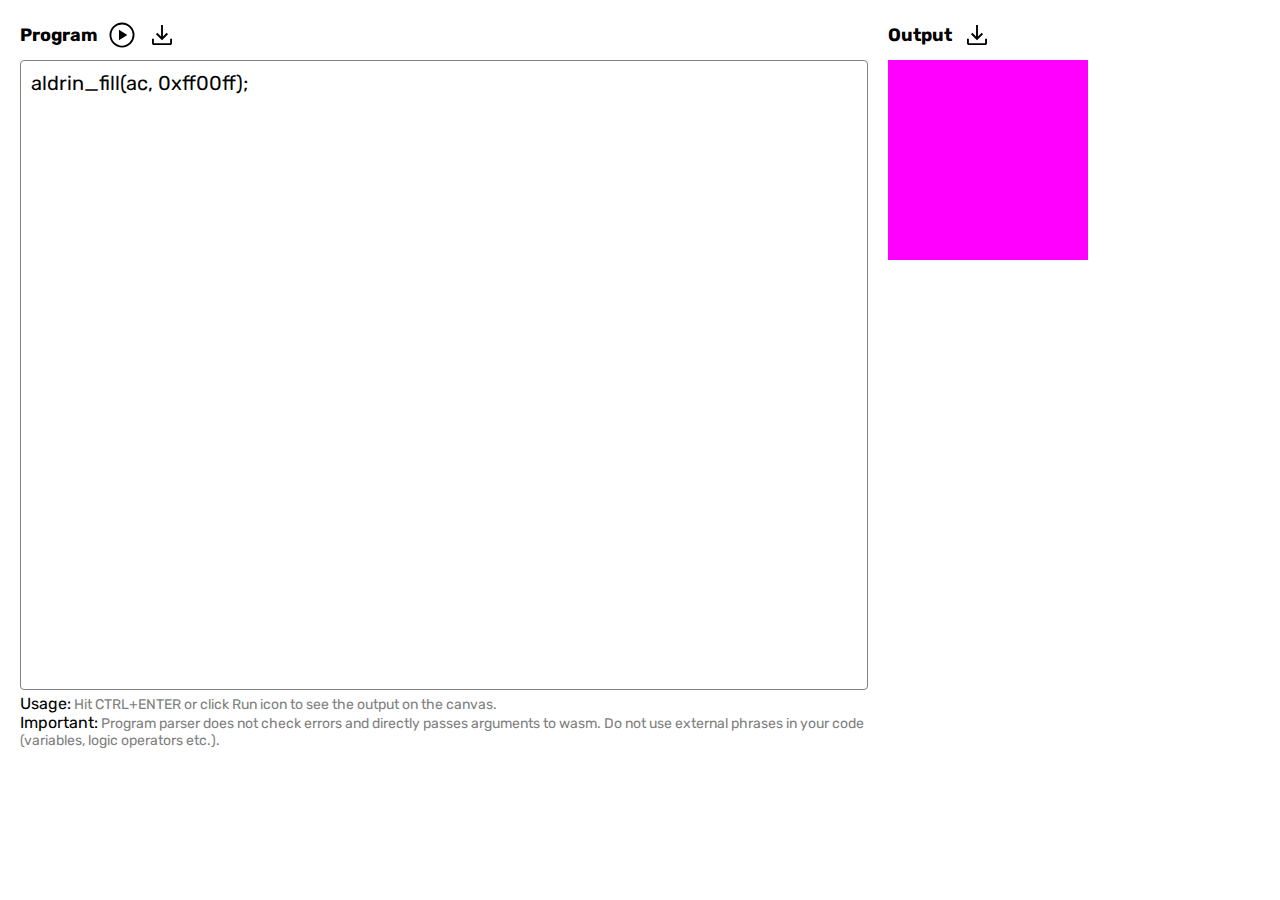
==== docs/index.html @ b250d6e6 "refactor: rename web folder to docs" ====
<!DOCTYPE html>
<html lang="en">
<head>
    <meta charset="UTF-8">
    <meta name="viewport" content="width=device-width, initial-scale=1.0">
    <title>Playground · Aldrin</title>

    <link rel="stylesheet" href="assets/main.css">
</head>
<body>
    <div>
        <div class="cont">
            <div>
                <div class="row header">
                    <h4>Program</h4>
                    <div>
                        <button title="Run" id="run">
                            <svg xmlns="http://www.w3.org/2000/svg" width="30" height="30" viewBox="0 -960 960 960"><path d="m383-310 267-170-267-170v340Zm97 230q-82 0-155-31.5t-127.5-86Q143-252 111.5-325T80-480q0-83 31.5-156t86-127Q252-817 325-848.5T480-880q83 0 156 31.5T763-763q54 54 85.5 127T880-480q0 82-31.5 155T763-197.5q-54 54.5-127 86T480-80Zm0-60q142 0 241-99.5T820-480q0-142-99-241t-241-99q-141 0-240.5 99T140-480q0 141 99.5 240.5T480-140Zm0-340Z"/></svg>
                        </button>
                    </div>
                    <div>
                        <button title="Download Code" id="download-code">
                            <svg xmlns="http://www.w3.org/2000/svg" width="30" height="30" viewBox="0 -960 960 960"><path d="M220-160q-24 0-42-18t-18-42v-143h60v143h520v-143h60v143q0 24-18 42t-42 18H220Zm260-153L287-506l43-43 120 120v-371h60v371l120-120 43 43-193 193Z"/></svg>
                        </button>
                    </div>
                </div>
                <div>
                    <div>
                        <textarea id="t" spellcheck="false">aldrin_fill(ac, 0xff00ff);</textarea>
                    </div>
                    <div class="des">
                        <div>
                            <span>Usage:</span> Hit CTRL+ENTER or click Run icon to see the output on the canvas.
                        </div>
                        <div>
                            <span>Important:</span> Program parser does not check errors and directly passes arguments to wasm.
                            Do not use external phrases in your code (variables, logic operators etc.).
                        </div>
                    </div>
                </div>
            </div>
            <div>
                <div class="row header">
                    <h4>Output</h4>
                    <div>
                        <button title="Download Image" id="download-img">
                            <svg xmlns="http://www.w3.org/2000/svg" width="30" height="30" viewBox="0 -960 960 960"><path d="M220-160q-24 0-42-18t-18-42v-143h60v143h520v-143h60v143q0 24-18 42t-42 18H220Zm260-153L287-506l43-43 120 120v-371h60v371l120-120 43 43-193 193Z"/></svg>
                        </button>
                    </div>
                </div>
                <div>
                    <canvas id="c"></canvas>
                </div>
            </div>
        </div>
    </div>
    <script src="assets/main.js" type="module"></script>
</body>
</html>
---- docs/assets/main.css ----
@import url("https://fonts.googleapis.com/css2?family=Rubik&display=swap");

* {
    margin: 0;
    padding: 0;
    box-sizing: border-box;
    font-family: "Rubik", sans-serif;
    font-size: 16px;
}

.cont {
    display: grid;
    grid-template-columns: 1fr max(200px, 30%);
    gap: 20px;
    padding: 20px;
}

.row {
    display: flex;
    align-items: center;
    justify-content: start;
    gap: 10px;
}

.header {
    margin-bottom: 10px;
}

h4 {
    font-size: 18px;
}

textarea#t {
    width: 100%;
    height: 70vh;
    resize: none;
    border: 1px solid gray;
    border-radius: 4px;
    padding: 10px;
    font-size: 20px;

    &:focus {
        outline: none;
    }
}

button {
    display: flex;
    align-items: center;
    justify-content: center;
    background: none;
    outline: none;
    border: none;

    &:hover {
        cursor: pointer;
    }
}

.des > div {
    font-size: 14px;
    color: gray;
}

.des span {
    color: black;
}

@media screen and (max-width: 650px) {
    .cont {
        grid-template-columns: 1fr;
    }

    textarea#t {
        width: 100%;
        height: 50vh;
    }
}

::-webkit-scrollbar {
    width: 5px;
}
  
::-webkit-scrollbar-track {
    background: #f1f1f1;
}

::-webkit-scrollbar-thumb {
    background: #888;
}

::-webkit-scrollbar-thumb:hover {
    background: #555;
}
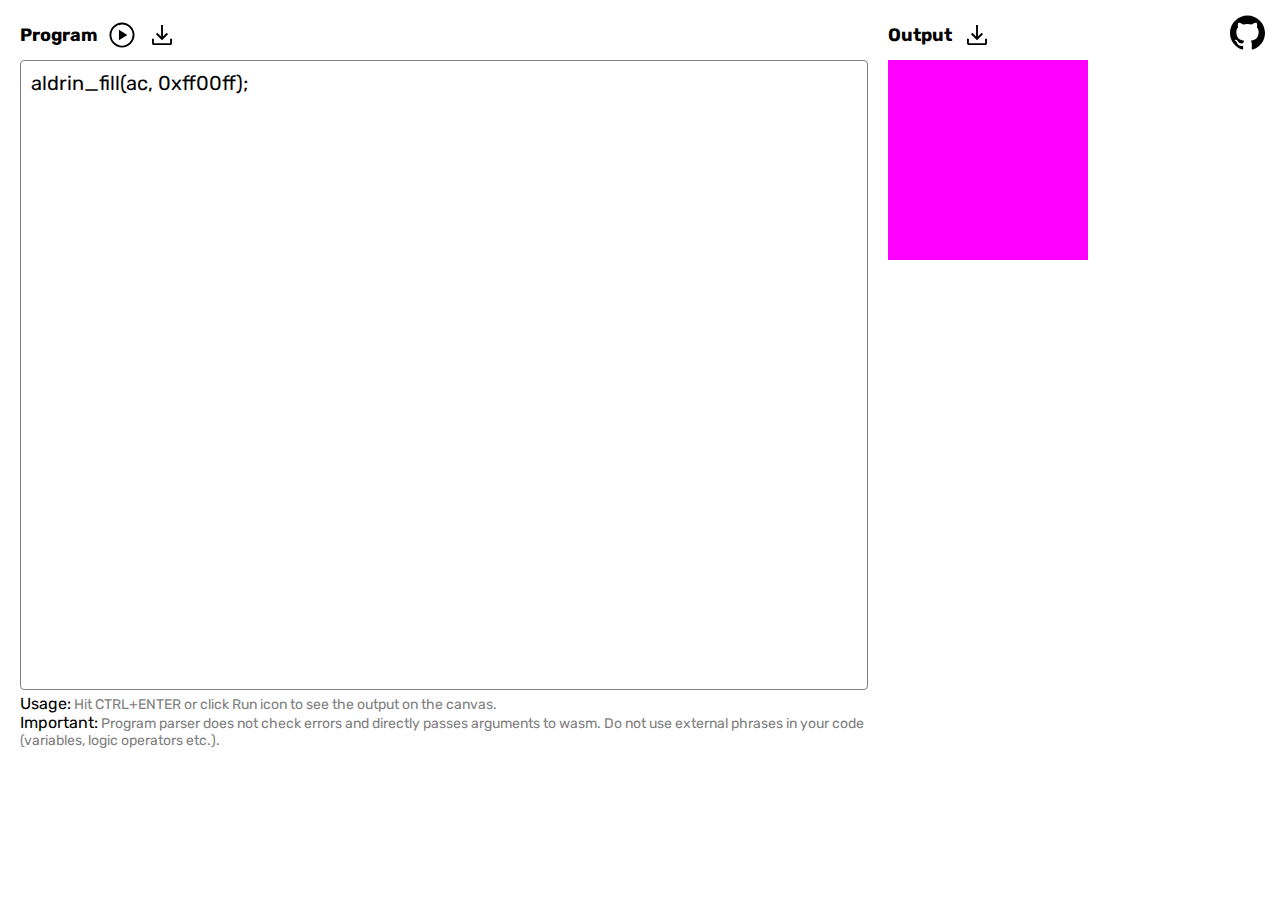
==== commit 23d04f58: "add github icon" ====
--- a/docs/index.html
+++ b/docs/index.html
@@ -9,6 +9,11 @@
 </head>
 <body>
     <div>
+        <div class="github">
+            <a href="https://github.com/orhanemree/aldrin">
+                <svg width="35" height="35" viewBox="0 0 24 24" xmlns="http://www.w3.org/2000/svg"><title>GitHub</title><path d="M12 .297c-6.63 0-12 5.373-12 12 0 5.303 3.438 9.8 8.205 11.385.6.113.82-.258.82-.577 0-.285-.01-1.04-.015-2.04-3.338.724-4.042-1.61-4.042-1.61C4.422 18.07 3.633 17.7 3.633 17.7c-1.087-.744.084-.729.084-.729 1.205.084 1.838 1.236 1.838 1.236 1.07 1.835 2.809 1.305 3.495.998.108-.776.417-1.305.76-1.605-2.665-.3-5.466-1.332-5.466-5.93 0-1.31.465-2.38 1.235-3.22-.135-.303-.54-1.523.105-3.176 0 0 1.005-.322 3.3 1.23.96-.267 1.98-.399 3-.405 1.02.006 2.04.138 3 .405 2.28-1.552 3.285-1.23 3.285-1.23.645 1.653.24 2.873.12 3.176.765.84 1.23 1.91 1.23 3.22 0 4.61-2.805 5.625-5.475 5.92.42.36.81 1.096.81 2.22 0 1.606-.015 2.896-.015 3.286 0 .315.21.69.825.57C20.565 22.092 24 17.592 24 12.297c0-6.627-5.373-12-12-12"/></svg>
+            </a>
+        </div>
         <div class="cont">
             <div>
                 <div class="row header">
--- a/docs/assets/main.css
+++ b/docs/assets/main.css
@@ -6,6 +6,20 @@
     box-sizing: border-box;
     font-family: "Rubik", sans-serif;
     font-size: 16px;
+}
+
+.github {
+    position: absolute;
+    top: 15px;
+    right: 15px;
+}
+
+.github a > svg {
+    transition: all 200ms;
+}
+
+.github a:hover > svg {
+    opacity: 0.8;
 }
 
 .cont {
@@ -67,6 +81,11 @@
 }
 
 @media screen and (max-width: 650px) {
+    .github {
+        top: 5px;
+        right: 5px;
+    }
+
     .cont {
         grid-template-columns: 1fr;
     }
